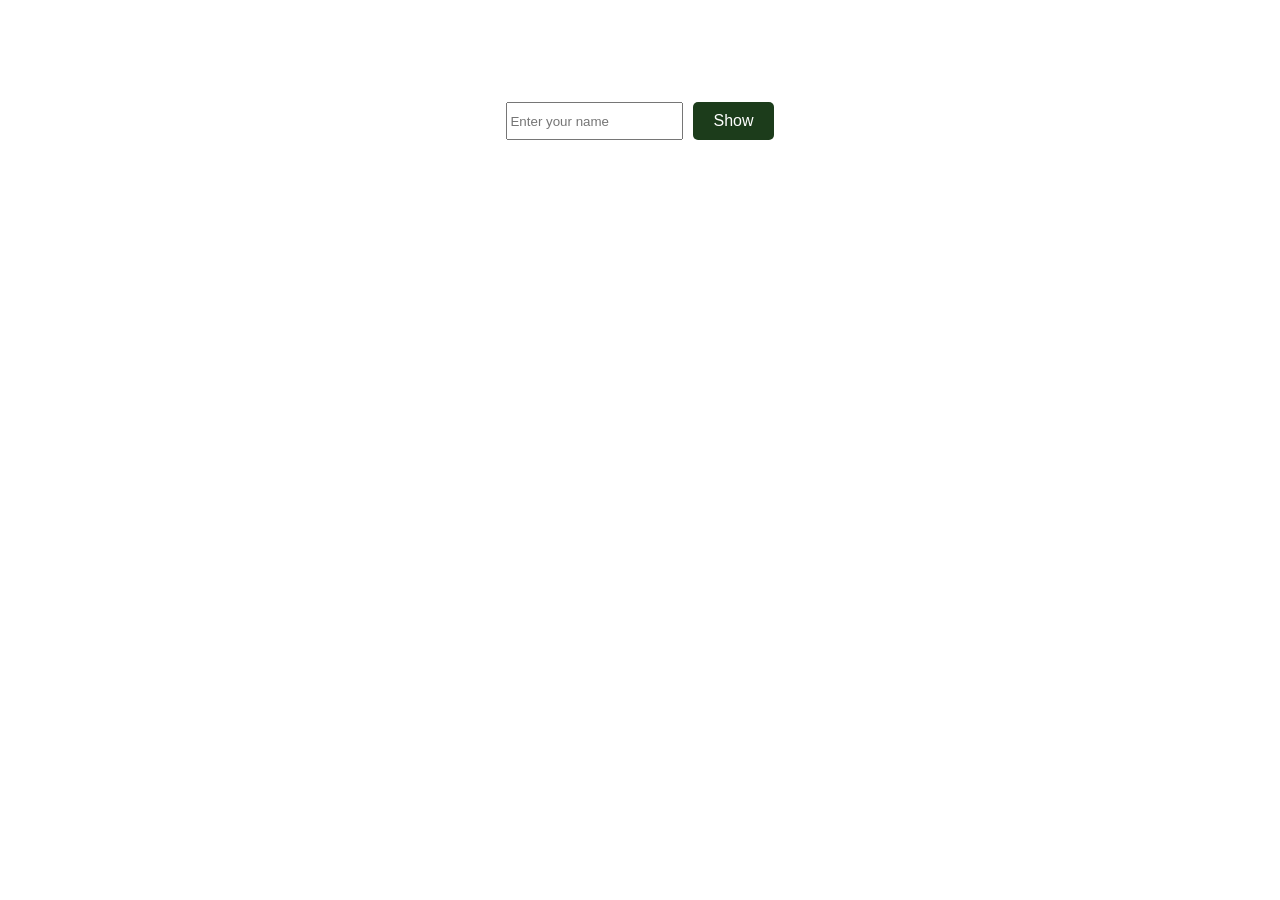
==== index.html @ 3f82e260 "first commit" ====
<!DOCTYPE html>
<html lang="en">
<head>
    <meta charset="UTF-8">
    <meta name="viewport" content="width=device-width, initial-scale=1.0">
    <title>Route Reach - Home</title>
    <meta name="description" content="Route Reach helps you plan smarter routes and reach your destination faster.">
    <link rel="stylesheet" href="styles.css">
</head>
<body>
    <nav class="nav-gated">
        <img class="logo" src="Routereachlogo.png" alt="Route Reach logo">
        <ul>
            <li><a href="index.html">Home</a></li>
            <li><a href="about.html">About</a></li>
            <li><a href="product.html">Product</a></li>
            <li><a href="plan-trip.html">Plan a Trip</a></li>
        </ul>
    </nav>
  
 
<div id="mainContent">
  <input id="nameinput" type="text" placeholder="Enter your name" />
  <button id="greetbutton">Show</button>
</div>

<div id="fullscreenPopup" class="fullscreen-popup">
  <h1 id="welcomeMessage"></h1>
  <p class="popup-sub">Let's find your route.</p>
</div>

<div id="paragraphSection" class="paragraph-section" style="display:none;">
  <p>Thanks for stopping by. Scroll down to see more.</p>
</div>

<div id="rectContainer" class="rect-container" style="display:none;">
  <div class="stack-wrap">
    <div class="stack-sticky">
      <div class="rect" id="rect1">Rectangle 1</div>
      <div class="rect" id="rect2">Rectangle 2</div>
      <div class="rect" id="rect3">Rectangle 3</div>
    </div>
  </div>

  <button id="showStatsBtn">Show stats</button>
  <div id="statsInfo" class="stat-info">
    <img class="stat" src="stats.png" alt="Route Reach usage statistics">
    <p>Info about stats here!</p>
  </div>
  <button id="donate">Donate</button>
</div>

    <script src="script.js"></script>   
</body>
</html>
---- styles.css ----
:root {
  --brand-green: #1c3c1b;
  --brand-green-light: #2a5628;
}

.logo{
    position:absolute;
    top: 0;
    left: 0;
    height: 50px;
    width: 100px;
}
nav{
    background-color: #eef3ee;
    padding: 10px;
    font-family: Arial, sans-serif;
    font-size: 16px;

    top: 0;
    width: 100%;

}

.nav-gated {
  opacity: 0;
  pointer-events: none;
  transition: opacity 0.5s ease;
}

.nav-gated.nav-visible {
  opacity: 1;
  pointer-events: auto;
}

nav ul {
    list-style-type: none;
    margin: 0;
    padding: 0;
    display: flex;
    justify-content: space-evenly;
    align-items: center;
}

nav li {
    flex: 1;
    text-align: center;
}

nav a:hover {
    color: var(--brand-green-light);
}

nav a {
    display: block; 
    text-decoration: none;
    color: var(--brand-green);
    padding: 12px 10px;
}
h1 {
    font-size: 48px;
    color: #333;
    margin-bottom: 20px;
    font-family: Arial, sans-serif;
    font-weight: bold;
    text-align: center;
}   


body {
  margin: 0;
  font-family: sans-serif;
  perspective: 1000px;
}

#mainContent {
  display: flex;
  gap: 10px;
  justify-content: center;
  margin-top: 40px;
}

/* Fullscreen popup */
.fullscreen-popup {
  position: fixed;
  top: 0;
  left: 0;
  width: 100vw;
  height: 100vh;
  background: radial-gradient(circle at center, var(--brand-green-light) 0%, var(--brand-green) 75%);
  color: #ffffff;
  display: flex;
  flex-direction: column;
  align-items: center;
  justify-content: center;
  gap: 14px;
  text-align: center;
  padding: 20px;
  opacity: 0;
  transform: scale(0.9);
  pointer-events: none;
  transition: opacity 0.6s ease, transform 0.6s ease;
  z-index: 1000;
}

.fullscreen-popup.show {
  opacity: 1;
  transform: scale(1);
  pointer-events: auto;
}

.fullscreen-popup.fade-out {
  opacity: 0;
  transform: scale(1.06);
}

.fullscreen-popup #welcomeMessage {
  font-size: clamp(2rem, 5vw, 3.5rem);
  font-weight: 800;
  letter-spacing: 0.5px;
  text-shadow: 0 4px 20px rgba(0, 0, 0, 0.25);
  margin: 0;
}

.popup-sub {
  font-size: 1.1rem;
  font-weight: 400;
  opacity: 0.9;
  margin: 0;
}

.paragraph-section {
  max-width: 600px;
  margin: 60px auto;
  font-size: 1.1rem;
  line-height: 1.6;
  padding: 0 20px;
  text-align: center;
}

/* Rectangle flashcard stack */
.rect-container {
  display: flex;
  flex-direction: column;
  align-items: center;
  gap: 40px;
  padding-bottom: 100px;
}

.stack-wrap {
  position: relative;
  width: 100%;
  height: 400vh; /* scroll room: 3 cards, ~1 screen of scroll per transition */
}

.stack-sticky {
  position: sticky;
  top: 0;
  height: 100vh;
  overflow: hidden;
}

.rect {
  position: absolute;
  top: 50%;
  left: 50%;
  transform: translate(-50%, -50%);
  width: 80%;
  max-width: 900px;
  height: 400px;
  background: var(--brand-green);
  color: #fff;
  display: flex;
  align-items: center;
  justify-content: center;
  font-size: 1.3rem;
  border-radius: 16px;
  box-shadow: 0 20px 45px rgba(0, 0, 0, 0.3);
  will-change: transform, opacity;
}

button{
   background-color: var(--brand-green);
color: rgb(255, 255, 255);
padding: 10px 20px;
border: none;
border-radius: 5px;
cursor: pointer;
font-size: 16px;
align-items: center;
justify-content: center;
transition: background-color 0.2s ease;
}

button:hover {
  background-color: var(--brand-green-light);
}

.stat {
  max-width: 100%;
  height: auto;
  width: 500px;
}

/* Stats info (image + paragraph) is hidden until the user clicks the button */
.stat-info {
  display: none;
  flex-direction: column;
  align-items: center;
  text-align: center;
}

/* When the JS toggles the .visible class the info block will be shown */
.stat-info.visible {
  display: flex;
}

/* ============ About page ============ */
.grid {
  display: grid;
  grid-template-columns: 1fr 1fr;
  width: 100%;
  gap: 20px;
  padding: 20px;
  box-sizing: border-box;
  background: #f5f5f5;
}

.cell {
  min-height: 200px;
  padding: 32px 36px;
  font-size: 24px;
  line-height: 1.3;
  text-align: center;
  font-weight: 600;
  letter-spacing: 0.3px;
  border-radius: 16px;
  box-shadow: 0 6px 18px rgba(0, 0, 0, 0.08);
  transition: box-shadow 0.25s ease, transform 0.2s ease;
}

.cell:hover {
  transform: translateY(-3px);
  box-shadow: 0 10px 24px rgba(0, 0, 0, 0.12);
}

.gray {
  background: var(--brand-green);
  color: #f5f7f5;
}
.white {
  background: #ffffff;
  color: #1a1a1a;
}

/* Row 1 */
.mission { display: flex; align-items: center; justify-content: center; }
.inspired { padding-top: 40px; display: flex; justify-content: center; }

/* Row 2 */
.future { display: flex; align-items: flex-start; justify-content: center; padding-top: 40px; }
.ui-ideas { display: flex; align-items: flex-end; justify-content: center; padding-bottom: 60px; }

/* Row 3 */
.competition { display: flex; align-items: flex-end; justify-content: center; padding-bottom: 60px; text-align: center; }
.better { display: flex; align-items: flex-start; justify-content: center; padding-top: 40px; }

/* ============ Product page ============ */
/* ============ Product page ============ */
.section {
  padding: 20px;
}

/* Section 1: black box + feature text */
.section-1 {
  display: flex;
  align-items: stretch;
  background: #f5f5f5;
  gap: 20px;
}

.black-box {
  background: var(--brand-green);
  width: 50%;
  min-height: 260px;
  display: flex;
  align-items: center;
  justify-content: center;
  padding: 30px;
  border-radius: 16px;
  box-shadow: 0 6px 18px rgba(0, 0, 0, 0.08);
}

.ui-picture {
  background: #fff;
  width: 220px;
  height: 240px;
  display: flex;
  align-items: center;
  justify-content: center;
  font-size: 24px;
  font-weight: 600;
  text-align: center;
  border-radius: 10px;
  box-shadow: 0 10px 30px rgba(0, 0, 0, 0.25);
}

.feature-info {
  width: 50%;
  display: flex;
  flex-direction: column;
  align-items: center;
  justify-content: center;
  padding: 30px;
  gap: 14px;
  text-align: center;
  background: #ffffff;
  border-radius: 16px;
  box-shadow: 0 6px 18px rgba(0, 0, 0, 0.08);
}

.feature-title {
  font-weight: bold;
  font-size: 20px;
  color: var(--brand-green);
}

.feature-desc {
  font-size: 16px;
  color: #444;
  max-width: 380px;
}

/* Section 2: competition + offer boxes */
.section-2 {
  background: #f5f5f5;
  display: flex;
  align-items: stretch;
  justify-content: center;
  gap: 20px;
  flex-wrap: wrap;
}

.competition-box {
  background: var(--brand-green);
  color: #f5f7f5;
  border: none;
  border-radius: 16px;
  width: 280px;
  min-height: 200px;
  display: flex;
  align-items: center;
  justify-content: center;
  font-size: 18px;
  font-weight: 600;
  padding: 20px;
  box-shadow: 0 6px 18px rgba(28, 60, 27, 0.2);
  transition: transform 0.2s ease;
}

.competition-box:hover {
  transform: translateY(-3px);
}

.offer-box {
  background: #ffffff;
  width: 280px;
  min-height: 200px;
  padding: 24px;
  font-size: 16px;
  text-align: center;
  border-radius: 16px;
  box-shadow: 0 6px 18px rgba(0, 0, 0, 0.08);
  display: flex;
  align-items: center;
  justify-content: center;
  transition: transform 0.2s ease;
}

.offer-box:hover {
  transform: translateY(-3px);
}

/* Section 3: suggestion / contact / donate */
.section-3 {
  background: #f5f5f5;
  display: flex;
  flex-direction: column;
  align-items: center;
  justify-content: center;
  gap: 16px;
  min-height: 260px;
  text-align: center;
  padding: 40px 20px;
}

.suggestion-box {
  background: #ffffff;
  width: 100%;
  max-width: 420px;
  padding: 24px;
  border-radius: 16px;
  box-shadow: 0 6px 18px rgba(0, 0, 0, 0.08);
  display: flex;
  flex-direction: column;
  gap: 10px;
}

.suggestion-title {
  font-size: 15px;
  font-weight: 600;
  color: #333;
}

.suggestion-box textarea {
  width: 100%;
  box-sizing: border-box;
  padding: 10px;
  font-family: inherit;
  font-size: 14px;
  border: 1px solid #ccc;
  border-radius: 8px;
  resize: vertical;
}

.suggestion-status {
  min-height: 1.2em;
  font-size: 13px;
  margin: 0;
}

.suggestion-status.success {
  color: var(--brand-green);
}

.suggestion-status.error {
  color: #b3261e;
}

.contact {
  font-size: 18px;
  font-weight: 600;
  color: var(--brand-green);
  background: #ffffff;
  padding: 14px 24px;
  border-radius: 12px;
  box-shadow: 0 4px 14px rgba(0, 0, 0, 0.08);
}

.donate {
  font-size: 16px;
}

/* Bus stop finder page */
.finder-wrap {
  max-width: 900px;
  margin: 40px auto;
  padding: 0 20px;
}

.finder-controls {
  display: flex;
  gap: 10px;
  flex-wrap: wrap;
  margin-bottom: 16px;
}

.finder-controls input {
  flex: 1;
  min-width: 200px;
  padding: 10px;
  font-size: 16px;
  border: 1px solid #ccc;
  border-radius: 5px;
}

.finder-status {
  min-height: 1.4em;
  font-size: 15px;
  color: #333;
}

.finder-note {
  font-size: 13px;
  color: #666;
  background: #f7f7f7;
  border: 1px solid #ddd;
  border-radius: 6px;
  padding: 12px 16px;
  margin: 10px 0 20px;
}

.finder-note code {
  background: #eee;
  padding: 1px 5px;
  border-radius: 3px;
}

.route-legend {
  list-style: none;
  margin: 0 0 16px;
  padding: 0;
  display: flex;
  flex-wrap: wrap;
  gap: 10px;
}

.route-legend li {
  display: flex;
  align-items: center;
  gap: 6px;
  font-size: 14px;
  background: #f2f2f2;
  padding: 5px 10px;
  border-radius: 20px;
}

.route-legend .swatch {
  width: 14px;
  height: 14px;
  border-radius: 3px;
  display: inline-block;
}

.bus-map {
  width: 100%;
  height: 450px;
  border-radius: 8px;
  margin-bottom: 20px;
}

.stop-list {
  list-style: none;
  margin: 0;
  padding: 0;
}

.stop-list li {
  padding: 12px 16px;
  border-bottom: 1px solid #ddd;
  cursor: pointer;
}

.stop-list li:hover {
  background: #f2f2f2;
}

.stop-list li.nearest {
  font-weight: bold;
  color: var(--brand-green);
}

.finder-divider {
  border: none;
  border-top: 1px solid #ddd;
  margin: 40px 0 24px;
}

.finder-subnote {
  font-size: 14px;
  color: #555;
  margin-bottom: 16px;
}

.trip-steps {
  max-width: 700px;
  margin: 0 auto;
  padding-left: 20px;
}

.trip-steps li {
  padding: 10px 0;
  border-bottom: 1px solid #eee;
  line-height: 1.5;
}

.trip-step-transit {
  color: var(--brand-green);
}

.trip-step-walk {
  color: #555;
  font-size: 14px;
}

.trip-summary {
  max-width: 700px;
  margin: 0 auto 16px;
  font-weight: bold;
}
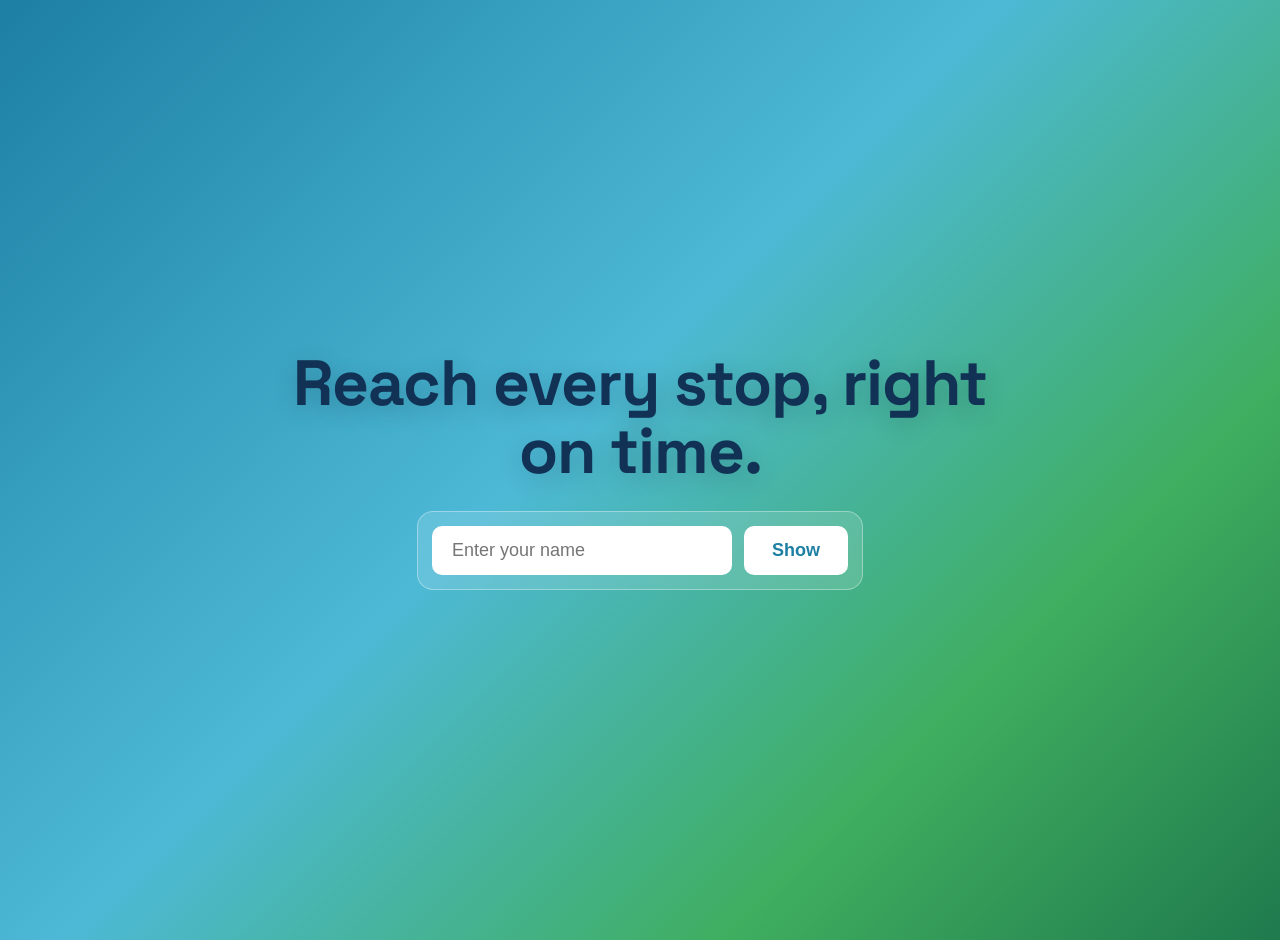
==== commit 668320fc: "second commit" ====
--- a/index.html
+++ b/index.html
@@ -5,6 +5,9 @@
     <meta name="viewport" content="width=device-width, initial-scale=1.0">
     <title>Route Reach - Home</title>
     <meta name="description" content="Route Reach helps you plan smarter routes and reach your destination faster.">
+    <link rel="preconnect" href="https://fonts.googleapis.com">
+    <link rel="preconnect" href="https://fonts.gstatic.com" crossorigin>
+    <link href="https://fonts.googleapis.com/css2?family=Space+Grotesk:wght@500;700&display=swap" rel="stylesheet">
     <link rel="stylesheet" href="styles.css">
 </head>
 <body>
@@ -20,32 +23,35 @@
   
  
 <div id="mainContent">
-  <input id="nameinput" type="text" placeholder="Enter your name" />
-  <button id="greetbutton">Show</button>
+  <h1 class="hero-title">Reach every stop, right on time.</h1>
+
+  <div class="hero-form">
+    <input id="nameinput" type="text" placeholder="Enter your name" />
+    <button id="greetbutton">Show</button>
+  </div>
 </div>
 
 <div id="fullscreenPopup" class="fullscreen-popup">
   <h1 id="welcomeMessage"></h1>
-  <p class="popup-sub">Let's find your route.</p>
 </div>
 
 <div id="paragraphSection" class="paragraph-section" style="display:none;">
-  <p>Thanks for stopping by. Scroll down to see more.</p>
+  <p>Hello,  and welcome to Route Reach. This website was inspired by my personal desire to have freedom as a teen and it aims to solve problems for bothe the child and authoritative figure.</p>
 </div>
 
 <div id="rectContainer" class="rect-container" style="display:none;">
   <div class="stack-wrap">
     <div class="stack-sticky">
-      <div class="rect" id="rect1">Rectangle 1</div>
-      <div class="rect" id="rect2">Rectangle 2</div>
-      <div class="rect" id="rect3">Rectangle 3</div>
+      <div class="rect" id="rect1">Play and expoloration isn’t just fun—it’s how children experiment, and make sense of the world.</div>
+      <div class="rect" id="rect2">Playing in dirt and green spaces naturally lowers anxiety and reduces stress hormones.</div>
+      <div class="rect" id="rect3">Children who spend time in nature show improved cognitive function and better problem-solving skills.</div>
     </div>
   </div>
 
   <button id="showStatsBtn">Show stats</button>
   <div id="statsInfo" class="stat-info">
     <img class="stat" src="stats.png" alt="Route Reach usage statistics">
-    <p>Info about stats here!</p>
+    <p>Based on the data, young Americans aged 15–29 have experienced a dramatic shift toward isolation, with their time spent alone increasing by 45% in 2023 compared to a 2010 baseline. This upward trajectory actually began well before the COVID-19 pandemic, as this youngest demographic was already spending 18% more time alone by 2019. While the arrival of the pandemic in 2020 caused a sharp, historic spike in alone time across all generations, the 15–29 age group has consistently maintained a significantly higher relative increase than any older bracket. By comparison, older age groups experienced much milder shifts, with the 60+ demographic showing the least relative change over the entire thirteen-year period.</p>
   </div>
   <button id="donate">Donate</button>
 </div>
--- a/styles.css
+++ b/styles.css
@@ -1,6 +1,12 @@
 :root {
-  --brand-green: #1c3c1b;
-  --brand-green-light: #2a5628;
+  --brand-navy: #123255;
+  --brand-blue: #1c7fa3;
+  --brand-blue-light: #4db9d6;
+  --brand-green: #1f7a4d;
+  --brand-green-light: #3fae5f;
+  --brand-mint: #eaf7f0;
+  --brand-gradient: linear-gradient(135deg, var(--brand-blue) 0%, var(--brand-blue-light) 45%, var(--brand-green-light) 75%, var(--brand-green) 100%);
+  --font-display: 'Space Grotesk', Arial, sans-serif;
 }
 
 .logo{
@@ -22,12 +28,19 @@
 }
 
 .nav-gated {
+  max-height: 0;
+  padding-top: 0;
+  padding-bottom: 0;
+  overflow: hidden;
   opacity: 0;
   pointer-events: none;
-  transition: opacity 0.5s ease;
+  transition: opacity 0.5s ease, max-height 0.5s ease, padding 0.5s ease;
 }
 
 .nav-gated.nav-visible {
+  max-height: 200px;
+  padding-top: 10px;
+  padding-bottom: 10px;
   opacity: 1;
   pointer-events: auto;
 }
@@ -58,26 +71,86 @@
 }
 h1 {
     font-size: 48px;
-    color: #333;
+    color: var(--brand-navy);
     margin-bottom: 20px;
-    font-family: Arial, sans-serif;
-    font-weight: bold;
+    font-family: var(--font-display);
+    font-weight: 700;
     text-align: center;
+    letter-spacing: -0.5px;
 }   
 
 
 body {
   margin: 0;
   font-family: sans-serif;
-  perspective: 1000px;
+  perspective: 1000px; /* enables z-depth effects for children */
 }
 
 #mainContent {
-  display: flex;
-  gap: 10px;
-  justify-content: center;
-  margin-top: 40px;
-}
+  position: relative;
+  display: flex;
+  flex-direction: column;
+  align-items: center;
+  justify-content: center;
+  gap: 26px;
+  min-height: 100vh;
+  min-height: 100dvh;
+  padding: 20px;
+  text-align: center;
+  background: var(--brand-gradient);
+  color: #ffffff;
+}
+
+#mainContent .hero-title {
+  font-family: var(--font-display);
+  font-size: clamp(2.4rem, 6vw, 4rem);
+  font-weight: 700;
+  line-height: 1.05;
+  letter-spacing: -1px;
+  margin: 0;
+  max-width: 780px;
+  text-shadow: 0 6px 24px rgba(0, 0, 0, 0.18);
+}
+
+#mainContent .hero-form {
+  display: flex;
+  gap: 12px;
+  flex-wrap: wrap;
+  justify-content: center;
+  background: rgba(255, 255, 255, 0.14);
+  border: 1px solid rgba(255, 255, 255, 0.35);
+  padding: 14px;
+  border-radius: 16px;
+  backdrop-filter: blur(6px);
+}
+
+#nameinput {
+  padding: 14px 20px;
+  font-size: 18px;
+  min-width: 260px;
+  border: none;
+  border-radius: 10px;
+  outline: none;
+  transition: box-shadow 0.2s ease;
+}
+
+#nameinput:focus {
+  box-shadow: 0 0 0 4px rgba(255, 255, 255, 0.4);
+}
+
+#mainContent #greetbutton {
+  padding: 14px 28px;
+  font-size: 18px;
+  font-weight: 700;
+  border-radius: 10px;
+  background-color: #ffffff;
+  color: var(--brand-blue);
+}
+
+#mainContent #greetbutton:hover {
+  background-color: var(--brand-mint);
+}
+
 
 /* Fullscreen popup */
 .fullscreen-popup {
@@ -86,7 +159,9 @@
   left: 0;
   width: 100vw;
   height: 100vh;
-  background: radial-gradient(circle at center, var(--brand-green-light) 0%, var(--brand-green) 75%);
+  background: var(--brand-gradient);
+  background-size: 220% 220%;
+  background-position: 0% 50%;
   color: #ffffff;
   display: flex;
   flex-direction: column;
@@ -96,21 +171,36 @@
   text-align: center;
   padding: 20px;
   opacity: 0;
-  transform: scale(0.9);
+  transform: translateY(28px) scale(0.94);
+  filter: blur(8px);
   pointer-events: none;
-  transition: opacity 0.6s ease, transform 0.6s ease;
+  transition: opacity 0.7s cubic-bezier(0.16, 1, 0.3, 1),
+              transform 0.7s cubic-bezier(0.16, 1, 0.3, 1),
+              filter 0.7s cubic-bezier(0.16, 1, 0.3, 1);
   z-index: 1000;
 }
 
 .fullscreen-popup.show {
   opacity: 1;
-  transform: scale(1);
+  transform: translateY(0) scale(1);
+  filter: blur(0);
   pointer-events: auto;
+  animation: gradient-drift 6s ease-in-out infinite;
 }
 
 .fullscreen-popup.fade-out {
+  transition: opacity 0.5s cubic-bezier(0.4, 0, 1, 1),
+              transform 0.5s cubic-bezier(0.4, 0, 1, 1),
+              filter 0.5s cubic-bezier(0.4, 0, 1, 1);
   opacity: 0;
-  transform: scale(1.06);
+  transform: translateY(-18px) scale(0.97);
+  filter: blur(6px);
+  animation: none;
+}
+
+@keyframes gradient-drift {
+  0%, 100% { background-position: 0% 50%; }
+  50% { background-position: 100% 50%; }
 }
 
 .fullscreen-popup #welcomeMessage {
@@ -119,14 +209,21 @@
   letter-spacing: 0.5px;
   text-shadow: 0 4px 20px rgba(0, 0, 0, 0.25);
   margin: 0;
-}
-
-.popup-sub {
-  font-size: 1.1rem;
-  font-weight: 400;
-  opacity: 0.9;
-  margin: 0;
-}
+  opacity: 0;
+  transform: translateY(16px);
+}
+
+.fullscreen-popup.show #welcomeMessage {
+  animation: message-rise 0.7s cubic-bezier(0.16, 1, 0.3, 1) 0.15s forwards;
+}
+
+@keyframes message-rise {
+  to {
+    opacity: 1;
+    transform: translateY(0);
+  }
+}
+
 
 .paragraph-section {
   max-width: 600px;
@@ -167,7 +264,7 @@
   width: 80%;
   max-width: 900px;
   height: 400px;
-  background: var(--brand-green);
+  background: var(--brand-gradient);
   color: #fff;
   display: flex;
   align-items: center;
